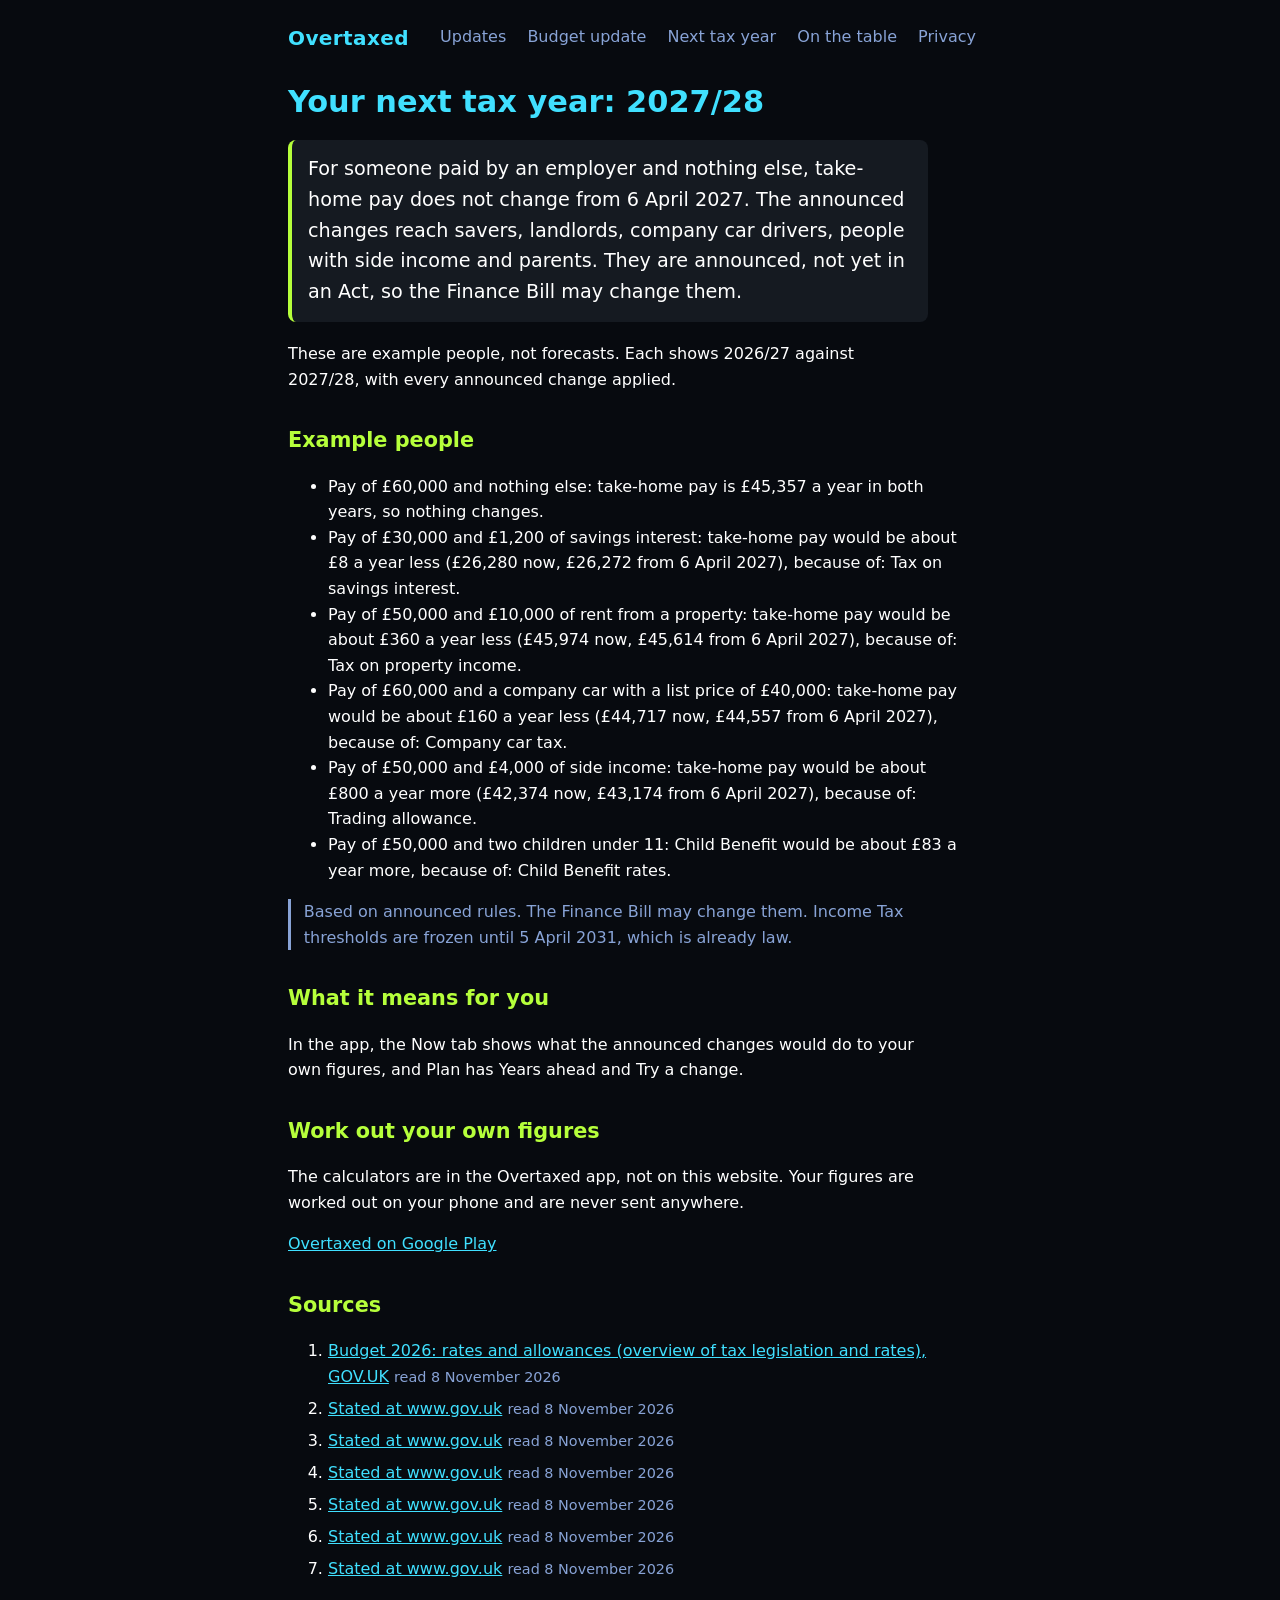
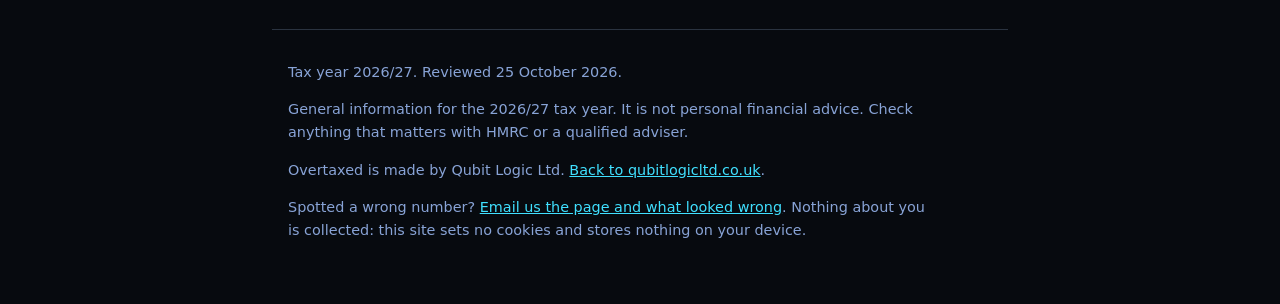
==== next-tax-year/index.html @ 17584c23 "Overtaxed tax updates site: budget update, next tax year, tax changes ahead Generated by ./gradlew :" ====
<!doctype html>
<html lang="en-GB">
<head>
<meta charset="utf-8">
<meta name="viewport" content="width=device-width, initial-scale=1">
<title>Your next tax year: 2027/28 | Overtaxed</title>
<meta name="description" content="What the changes announced for 2027/28 would do to example people from 6 April 2027, worked out by the same code as the app. Based on announced rules.">
<link rel="canonical" href="https://overtaxed.qubitlogicltd.co.uk/next-tax-year/">
<meta http-equiv="Content-Security-Policy" content="default-src 'none'; style-src 'self'; img-src 'self'; base-uri 'none'; form-action 'none'">
<meta name="referrer" content="no-referrer">
<link rel="stylesheet" href="../style.css">
</head>
<body>
<a class="skip" href="#main">Skip to the content</a>
<header><a class="brand" href="../index.html">Overtaxed</a><nav aria-label="Main"><a href="../index.html">Updates</a> <a href="../budget-update/index.html">Budget update</a> <a href="../next-tax-year/index.html">Next tax year</a> <a href="../tax-changes-ahead/index.html">On the table</a> <a href="../privacy/index.html">Privacy</a></nav></header>
<main id="main">
<h1>Your next tax year: 2027/28</h1>
<p class="answer">For someone paid by an employer and nothing else, take-home pay does not change from 6 April 2027. The announced changes reach savers, landlords, company car drivers, people with side income and parents. They are announced, not yet in an Act, so the Finance Bill may change them.</p>
<p>These are example people, not forecasts. Each shows 2026/27 against 2027/28, with every announced change applied.</p>
<h2>Example people</h2>
<ul><li>Pay of £60,000 and nothing else: take-home pay is £45,357 a year in both years, so nothing changes.</li><li>Pay of £30,000 and £1,200 of savings interest: take-home pay would be about £8 a year less (£26,280 now, £26,272 from 6 April 2027), because of: Tax on savings interest.</li><li>Pay of £50,000 and £10,000 of rent from a property: take-home pay would be about £360 a year less (£45,974 now, £45,614 from 6 April 2027), because of: Tax on property income.</li><li>Pay of £60,000 and a company car with a list price of £40,000: take-home pay would be about £160 a year less (£44,717 now, £44,557 from 6 April 2027), because of: Company car tax.</li><li>Pay of £50,000 and £4,000 of side income: take-home pay would be about £800 a year more (£42,374 now, £43,174 from 6 April 2027), because of: Trading allowance.</li><li>Pay of £50,000 and two children under 11: Child Benefit would be about £83 a year more, because of: Child Benefit rates.</li></ul>
<p class="note">Based on announced rules. The Finance Bill may change them. Income Tax thresholds are frozen until 5 April 2031, which is already law.</p>
<h2>What it means for you</h2>
<p>In the app, the Now tab shows what the announced changes would do to your own figures, and Plan has Years ahead and Try a change.</p>
<h2>Work out your own figures</h2>
<p>The calculators are in the Overtaxed app, not on this website. Your figures are worked out on your phone and are never sent anywhere.</p>
<p><a href="https://play.google.com/store/apps/details?id=com.yourname.taxnavigator" rel="noopener">Overtaxed on Google Play</a></p>
<section aria-labelledby="sources"><h2 id="sources">Sources</h2><ol class="sources"><li><a href="https://www.gov.uk/government/publications/budget-2026-overview-of-tax-legislation-and-rates-ootlar/annex-a-rates-and-allowances" rel="noopener">Budget 2026: rates and allowances (overview of tax legislation and rates), GOV.UK</a> <span class="read">read 8 November 2026</span></li><li><a href="https://www.gov.uk/scottish-rate-income-tax" rel="noopener">Stated at www.gov.uk</a> <span class="read">read 8 November 2026</span></li><li><a href="https://www.gov.uk/government/publications/income-tax-increasing-the-appropriate-percentage-for-company-cars" rel="noopener">Stated at www.gov.uk</a> <span class="read">read 8 November 2026</span></li><li><a href="https://www.gov.uk/government/publications/budget-2026-overview-of-tax-legislation-and-rates-ootlar" rel="noopener">Stated at www.gov.uk</a> <span class="read">read 8 November 2026</span></li><li><a href="https://www.gov.uk/inheritance-tax" rel="noopener">Stated at www.gov.uk</a> <span class="read">read 8 November 2026</span></li><li><a href="https://www.gov.uk/repaying-your-student-loan/what-you-pay" rel="noopener">Stated at www.gov.uk</a> <span class="read">read 8 November 2026</span></li><li><a href="https://www.gov.uk/government/publications/changes-to-tax-rates-for-property-savings-and-dividend-income/change-to-tax-rates-for-property-savings-and-dividend-income-technical-note" rel="noopener">Stated at www.gov.uk</a> <span class="read">read 8 November 2026</span></li></ol></section></main>
<footer>
<p class="year">Tax year 2026/27. Reviewed 25 October 2026.</p>
<p class="notadvice">General information for the 2026/27 tax year. It is not personal financial advice. Check anything that matters with HMRC or a qualified adviser.</p>
<p>Overtaxed is made by Qubit Logic Ltd. <a href="https://qubitlogicltd.co.uk/">Back to qubitlogicltd.co.uk</a>.</p>
<p>Spotted a wrong number? <a href="mailto:qubitlogicltd@gmail.com?subject=Overtaxed%20website%3A%20a%20number%20looks%20wrong">Email us the page and what looked wrong</a>. Nothing about you is collected: this site sets no cookies and stores nothing on your device.</p>
</footer>
</body>
</html>
---- style.css ----
:root { color-scheme: dark; --void: #070A0F; --slate: #151A21; --cyan: #40E0FF; --lime: #B6FF3B; --haze: #88A3D6; --pink: #FF3BD4; --white: #FFFFFF; }
* { box-sizing: border-box; }
html { -webkit-text-size-adjust: 100%; }
body { margin: 0; background: var(--void); color: var(--white); font: 1rem/1.6 system-ui, -apple-system, "Segoe UI", Roboto, "Helvetica Neue", Arial, sans-serif; }
.skip { position: absolute; left: -999px; top: 0; background: var(--cyan); color: var(--void); padding: .5rem 1rem; z-index: 10; }
.skip:focus { left: 0; }
header { display: flex; flex-wrap: wrap; gap: .5rem 1.5rem; align-items: center; justify-content: space-between; max-width: 46rem; margin: 0 auto; padding: 1rem 1rem .5rem; }
.brand { color: var(--cyan); font-weight: 800; font-size: 1.25rem; text-decoration: none; letter-spacing: .02em; }
nav a { color: var(--haze); margin-right: 1rem; text-decoration: none; display: inline-block; padding: .5rem 0; min-height: 2.75rem; }
nav a:hover, nav a:focus { color: var(--white); text-decoration: underline; }
main, footer { max-width: 46rem; margin: 0 auto; padding: 0 1rem; }
main { padding-bottom: 2rem; }
h1 { color: var(--cyan); font-size: 1.9rem; line-height: 1.2; margin: 1rem 0 .5rem; overflow-wrap: anywhere; }
h2 { color: var(--lime); font-size: 1.3rem; margin: 2rem 0 .5rem; }
p, li { max-width: 40rem; }
a { color: var(--cyan); }
a:focus-visible, .button:focus-visible { outline: 3px solid var(--lime); outline-offset: 2px; }
.answer { font-size: 1.2rem; background: var(--slate); border-left: 4px solid var(--lime); padding: .9rem 1rem; border-radius: .5rem; }
.note { color: var(--haze); border-left: 3px solid var(--haze); padding-left: .8rem; }
.small, .read, .year, .notadvice, footer p { color: var(--haze); font-size: .9rem; }
.sources li { margin-bottom: .4rem; overflow-wrap: anywhere; }
mark.confirm { background: var(--pink); color: var(--void); font-weight: 700; padding: 0 .25rem; border-radius: .2rem; }
.example { margin: 1.5rem 0; background: var(--slate); border-radius: .75rem; padding: 1rem; }
.example table { width: 100%; border-collapse: collapse; }
.example caption { text-align: left; color: var(--cyan); font-weight: 700; padding-bottom: .5rem; }
.example th, .example td { padding: .45rem .25rem; border-top: 1px solid #2a3340; text-align: left; vertical-align: top; }
.example td { text-align: right; font-variant-numeric: tabular-nums; white-space: nowrap; }
.example figcaption { color: var(--haze); font-size: .85rem; margin-top: .5rem; }
.timeline { list-style: none; padding: 0; display: grid; gap: .75rem; }
.timeline li { background: var(--slate); border-radius: .6rem; padding: .8rem 1rem; max-width: none; overflow-wrap: anywhere; }
.status { display: inline-block; border: 1px solid var(--haze); border-radius: 1rem; padding: 0 .6rem; font-size: .85rem; font-weight: 700; color: var(--haze); }
.getapp { margin: 2rem 0; background: var(--slate); border-radius: .75rem; padding: 1rem; }
.check { margin: 2rem 0; }
.button { display: inline-block; background: var(--cyan); color: var(--void); font-weight: 800; text-decoration: none; padding: .85rem 1.25rem; border-radius: .6rem; min-height: 3rem; }
.button:hover { background: var(--lime); }
.cards { list-style: none; padding: 0; display: grid; gap: .75rem; }
.cards li { background: var(--slate); border-radius: .6rem; padding: .25rem 1rem; max-width: none; }
.cards a { display: block; padding: .7rem 0; font-weight: 700; }
.cards span { display: block; color: var(--haze); font-size: .9rem; padding-bottom: .6rem; }
.calc label { display: block; font-weight: 700; margin: .9rem 0 .3rem; }
.calc input[type=text], .calc select { width: 100%; max-width: 24rem; min-height: 3rem; padding: .65rem .75rem; font: inherit; color: var(--white); background: var(--slate); border: 2px solid var(--haze); border-radius: .5rem; }
.calc input:focus-visible, .calc select:focus-visible { outline: 3px solid var(--lime); outline-offset: 2px; }
.calc input[aria-invalid=true] { border-color: var(--pink); }
.calc .small { display: block; margin-top: .25rem; }
.calc .tickbox { display: flex; align-items: center; gap: .6rem; min-height: 3rem; }
.calc .tickbox input { width: 1.5rem; height: 1.5rem; accent-color: var(--cyan); }
.calc .tickbox label { margin: 0; display: inline; }
.error { display: block; color: var(--pink); font-weight: 700; margin-top: .3rem; }
.calc-result:empty { display: none; }
.calc-result h2:focus { outline: none; }
.cliffmap { margin: 1rem 0; background: var(--slate); border-radius: .75rem; padding: .5rem; }
svg.cliff { display: block; width: 100%; height: auto; }
svg.cliff .frame { fill: var(--void); stroke: #2a3340; stroke-width: 1; }
svg.cliff .zone { fill: var(--pink); fill-opacity: .25; }
svg.cliff .line { fill: none; stroke: var(--cyan); stroke-width: 2.5; stroke-linejoin: miter; }
svg.cliff .marker { stroke: var(--haze); stroke-width: 1; stroke-dasharray: 3 3; }
svg.cliff .you { fill: var(--lime); stroke: var(--void); stroke-width: 1.5; }
svg.cliff .tick { fill: var(--haze); font-size: 11px; font-family: inherit; }
.zones li { margin-bottom: .25rem; }
footer { border-top: 1px solid #2a3340; padding-top: 1rem; padding-bottom: 3rem; }
@media (max-width: 24rem) { h1 { font-size: 1.6rem; } .example td { white-space: normal; } }
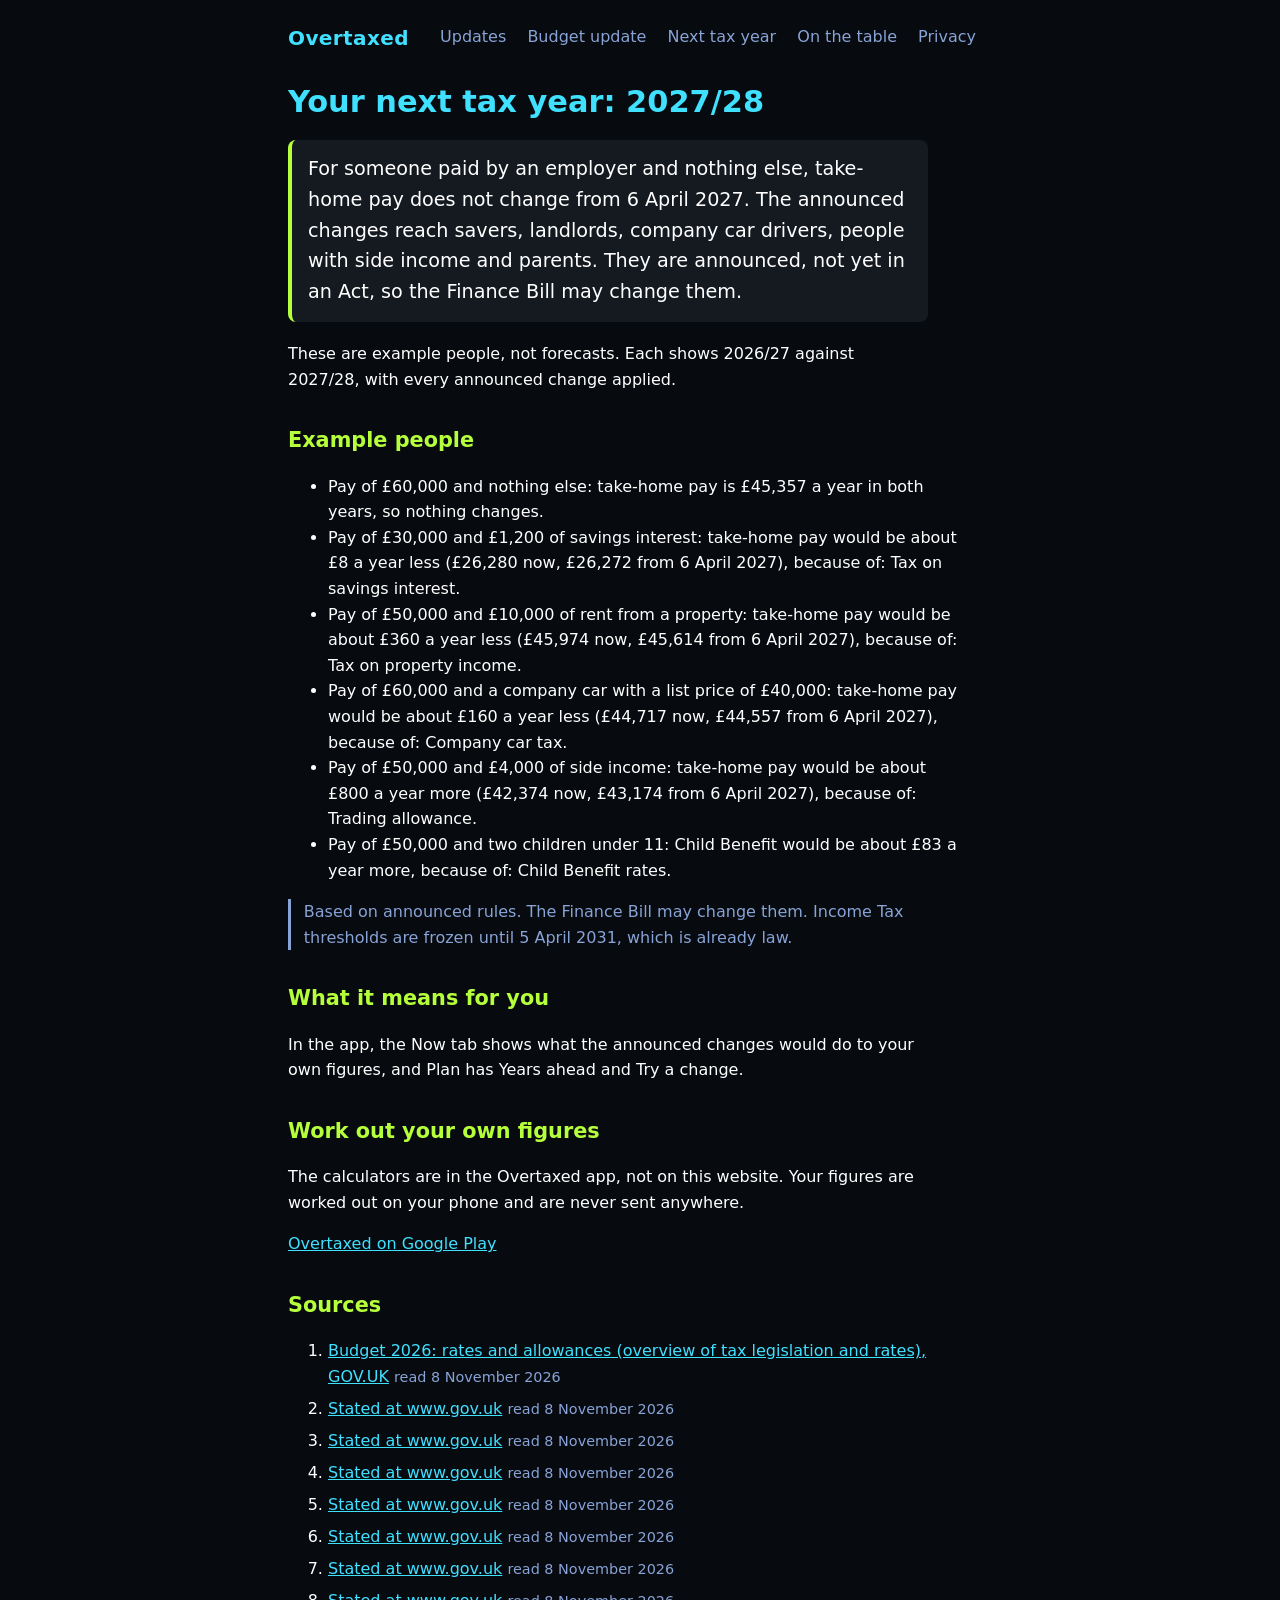
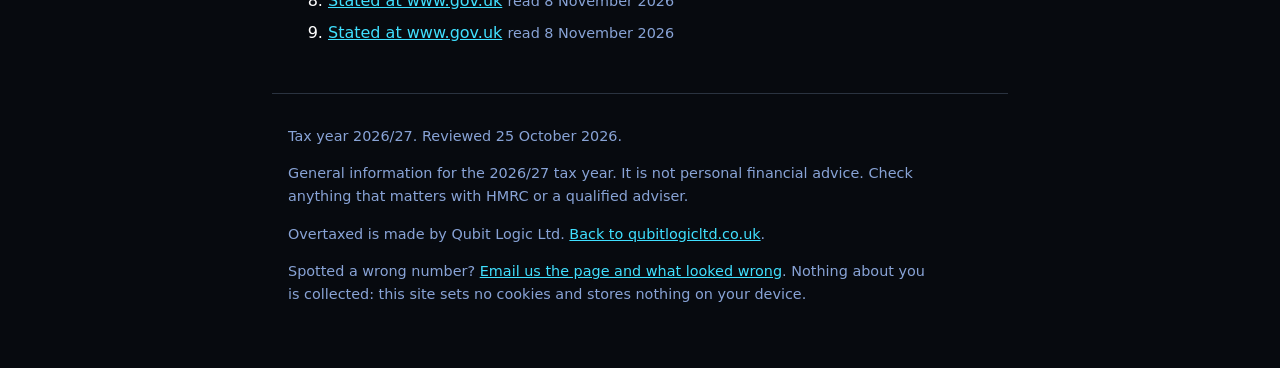
==== commit 42b7ce6e: "Update tax changes: Plan 1 threshold, salary sacrifice cap now sourced to GOV.UK" ====
--- a/next-tax-year/index.html
+++ b/next-tax-year/index.html
@@ -25,7 +25,7 @@
 <h2>Work out your own figures</h2>
 <p>The calculators are in the Overtaxed app, not on this website. Your figures are worked out on your phone and are never sent anywhere.</p>
 <p><a href="https://play.google.com/store/apps/details?id=com.yourname.taxnavigator" rel="noopener">Overtaxed on Google Play</a></p>
-<section aria-labelledby="sources"><h2 id="sources">Sources</h2><ol class="sources"><li><a href="https://www.gov.uk/government/publications/budget-2026-overview-of-tax-legislation-and-rates-ootlar/annex-a-rates-and-allowances" rel="noopener">Budget 2026: rates and allowances (overview of tax legislation and rates), GOV.UK</a> <span class="read">read 8 November 2026</span></li><li><a href="https://www.gov.uk/scottish-rate-income-tax" rel="noopener">Stated at www.gov.uk</a> <span class="read">read 8 November 2026</span></li><li><a href="https://www.gov.uk/government/publications/income-tax-increasing-the-appropriate-percentage-for-company-cars" rel="noopener">Stated at www.gov.uk</a> <span class="read">read 8 November 2026</span></li><li><a href="https://www.gov.uk/government/publications/budget-2026-overview-of-tax-legislation-and-rates-ootlar" rel="noopener">Stated at www.gov.uk</a> <span class="read">read 8 November 2026</span></li><li><a href="https://www.gov.uk/inheritance-tax" rel="noopener">Stated at www.gov.uk</a> <span class="read">read 8 November 2026</span></li><li><a href="https://www.gov.uk/repaying-your-student-loan/what-you-pay" rel="noopener">Stated at www.gov.uk</a> <span class="read">read 8 November 2026</span></li><li><a href="https://www.gov.uk/government/publications/changes-to-tax-rates-for-property-savings-and-dividend-income/change-to-tax-rates-for-property-savings-and-dividend-income-technical-note" rel="noopener">Stated at www.gov.uk</a> <span class="read">read 8 November 2026</span></li></ol></section></main>
+<section aria-labelledby="sources"><h2 id="sources">Sources</h2><ol class="sources"><li><a href="https://www.gov.uk/government/publications/budget-2026-overview-of-tax-legislation-and-rates-ootlar/annex-a-rates-and-allowances" rel="noopener">Budget 2026: rates and allowances (overview of tax legislation and rates), GOV.UK</a> <span class="read">read 8 November 2026</span></li><li><a href="https://www.gov.uk/scottish-rate-income-tax" rel="noopener">Stated at www.gov.uk</a> <span class="read">read 8 November 2026</span></li><li><a href="https://www.gov.uk/government/publications/income-tax-increasing-the-appropriate-percentage-for-company-cars" rel="noopener">Stated at www.gov.uk</a> <span class="read">read 8 November 2026</span></li><li><a href="https://www.gov.uk/government/publications/budget-2026-overview-of-tax-legislation-and-rates-ootlar" rel="noopener">Stated at www.gov.uk</a> <span class="read">read 8 November 2026</span></li><li><a href="https://www.gov.uk/inheritance-tax" rel="noopener">Stated at www.gov.uk</a> <span class="read">read 8 November 2026</span></li><li><a href="https://www.gov.uk/government/news/student-loans-interest-rates-and-repayment-threshold-announcement--7" rel="noopener">Stated at www.gov.uk</a> <span class="read">read 8 November 2026</span></li><li><a href="https://www.gov.uk/repaying-your-student-loan/what-you-pay" rel="noopener">Stated at www.gov.uk</a> <span class="read">read 8 November 2026</span></li><li><a href="https://www.gov.uk/government/publications/changes-to-tax-rates-for-property-savings-and-dividend-income/change-to-tax-rates-for-property-savings-and-dividend-income-technical-note" rel="noopener">Stated at www.gov.uk</a> <span class="read">read 8 November 2026</span></li><li><a href="https://www.gov.uk/government/publications/salary-sacrifice-reform-for-pension-contributions-effective-from-6-april-2029" rel="noopener">Stated at www.gov.uk</a> <span class="read">read 8 November 2026</span></li></ol></section></main>
 <footer>
 <p class="year">Tax year 2026/27. Reviewed 25 October 2026.</p>
 <p class="notadvice">General information for the 2026/27 tax year. It is not personal financial advice. Check anything that matters with HMRC or a qualified adviser.</p>
